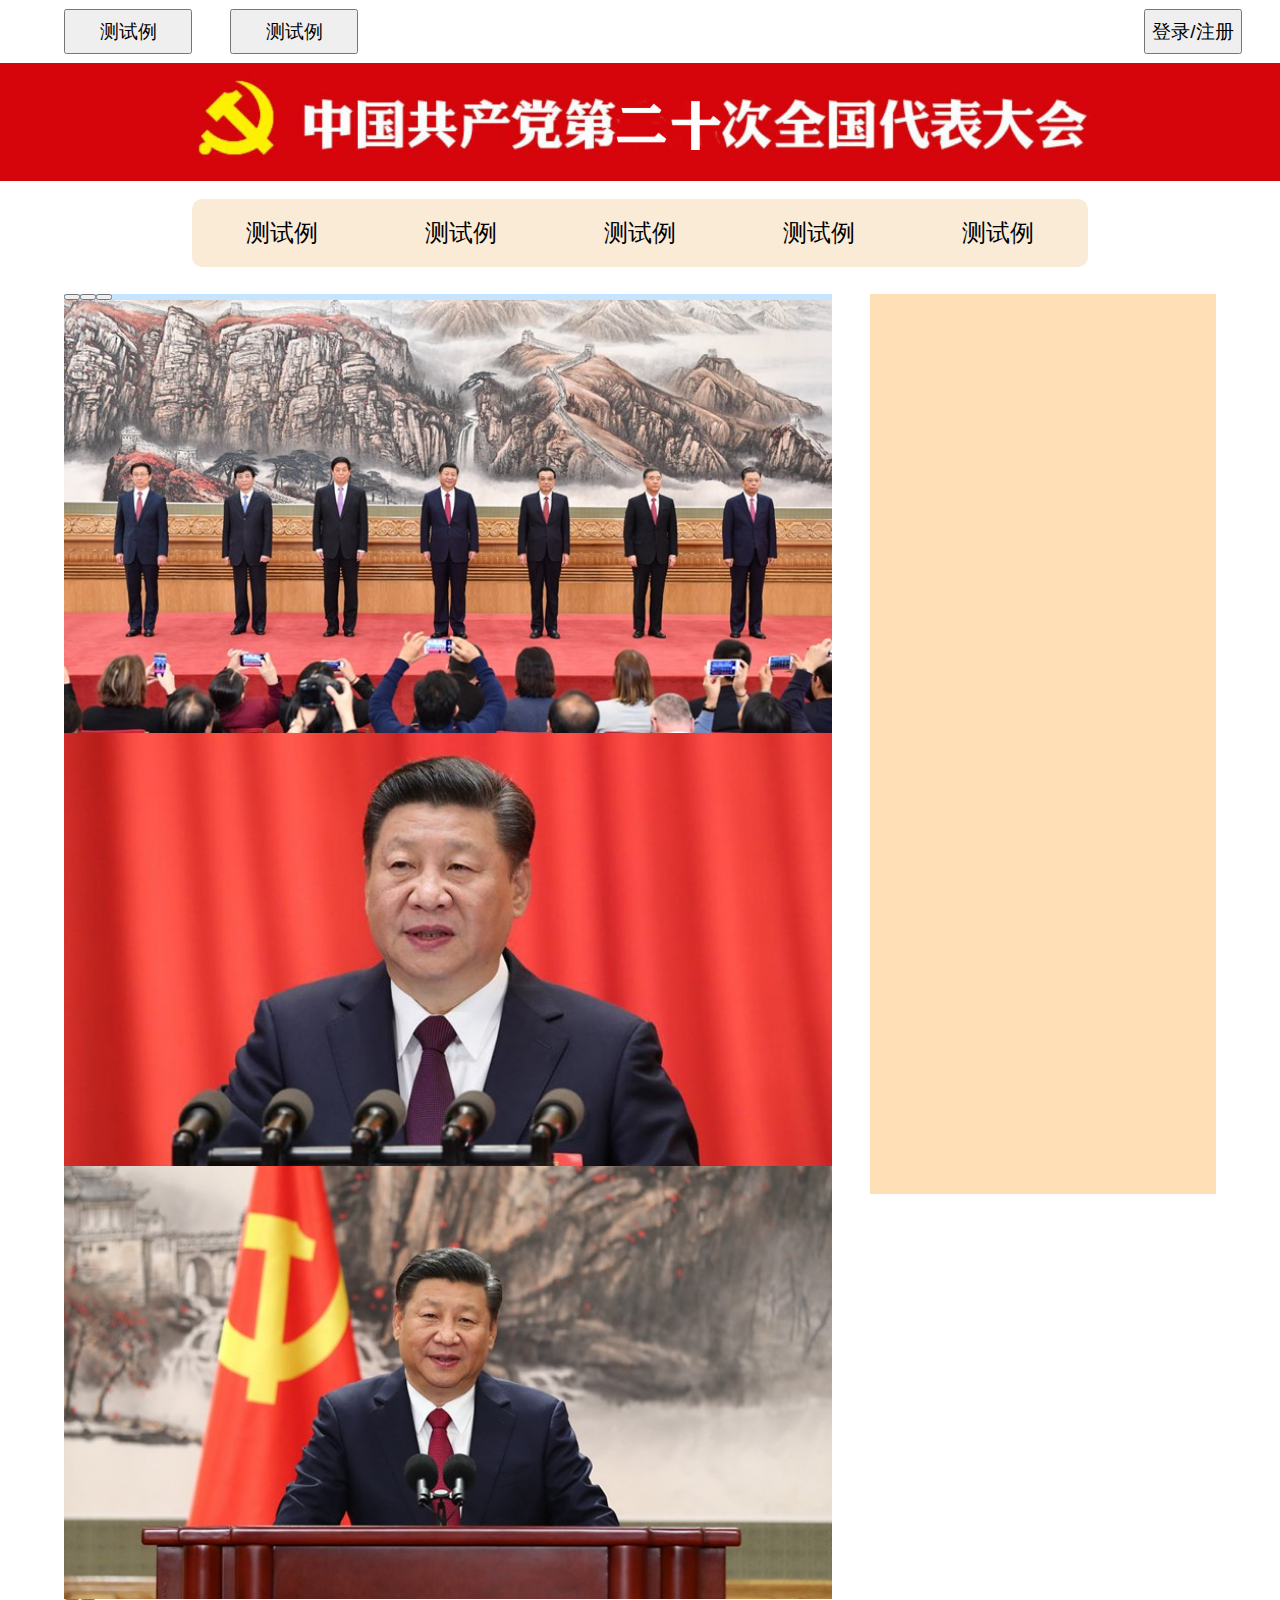
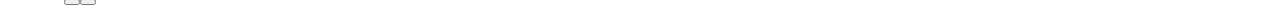
==== index/index.html @ f40097f2 "添加Bootstrap5的轮播图" ====
<!DOCTYPE html>
<html lang="en">

<head>
  <meta charset="UTF-8">
  <meta http-equiv="X-UA-Compatible" content="IE=edge">
  <meta name="viewport" content="width=device-width, initial-scale=1.0">
  <title>喜迎二十大</title>
  <link rel="stylesheet" href="../index/index.css">
  <!-- Bootstrap5 -->
  <link href="https://cdn.staticfile.org/twitter-bootstrap/5.1.1/css/bootstrap.min.css" rel="stylesheet">
  <script src="https://cdn.staticfile.org/twitter-bootstrap/5.1.1/js/bootstrap.bundle.min.js"></script>
</head>

<body>
  <div class="navigationContainer">
    <button>测试例</button>
    <button>测试例</button>
    <button id="toLogin">登录/注册</button>
  </div>

  <div class="headContainer">
    <img src="../image/素材12.jpg">
  </div>

  <div class="indexContainer">
    <div class="indexGrid center">
      <!-- 检索字段 -->
      <div id="jump1">测试例</div>
      <div id="jump2">测试例</div>
      <div id="jump3">测试例</div>
      <div id="jump4">测试例</div>
      <div id="jump5">测试例</div>
    </div>
  </div>

  <!-- 左侧大容器 -->
  <div class="leftContainer">
    <div class="leftCarouselImgBox">
      <!-- 轮播 -->
      <div id="demo" class="carousel slide" data-bs-ride="carousel">
        <!-- 指示符 -->
        <div class="carousel-indicators">
          <button type="button" data-bs-target="#demo" data-bs-slide-to="0" class="active"></button>
          <button type="button" data-bs-target="#demo" data-bs-slide-to="1"></button>
          <button type="button" data-bs-target="#demo" data-bs-slide-to="2"></button>
        </div>
        <!-- 轮播图片 -->
        <div class="carousel-inner">
          <div class="carousel-item active">
            <img src="../image/素材2.jpg" class="d-block" style="width:100%">
          </div>
          <div class="carousel-item">
            <img src="../image/素材1.jpg" class="d-block" style="width:100%">
          </div>
          <div class="carousel-item">
            <img src="../image/素材3.jpg" class="d-block" style="width:100%">
          </div>
        </div>
        <!-- 左右切换按钮 -->
        <button class="carousel-control-prev" type="button" data-bs-target="#demo" data-bs-slide="prev">
          <span class="carousel-control-prev-icon"></span>
        </button>
        <button class="carousel-control-next" type="button" data-bs-target="#demo" data-bs-slide="next">
          <span class="carousel-control-next-icon"></span>
        </button>
      </div>
    </div>
  </div>

  <!-- 右侧大容器 -->
  <div class="rightContainer">
  </div>
  <script src="../index/index.js"></script>
</body>

</html>
---- index/index.css ----
/* 去除网页原来边距 */
body {
  margin: 0px;
  font-size: 0px;
}

.center {
  display: grid;
  /*网格布局*/
  place-items: center;
  /*水平及垂直居中的简写*/
}

@media screen and (min-width:481px) {

  /*桌面浏览器所显示的网页CSS*/
  /* 导航栏容器样式 */
  .navigationContainer {
    display: inline-block;
    background-color: rgb(255, 255, 255);
    min-height: 7vh;
    width: 100vw;
  }

  .navigationContainer button:nth-child(1) {
    width: 10vw;
    min-height: 5vh;
    font-size: 1.2rem;
    margin-left: 5vw;
    margin-top: 1vh;
    margin-bottom: 1vh;
  }

  .navigationContainer button:nth-child(2) {
    width: 10vw;
    min-height: 5vh;
    font-size: 1.2rem;
    margin-left: 3vw;
    margin-top: 1vh;
    margin-bottom: 1vh;
  }

  .navigationContainer button:nth-child(3) {
    width: auto;
    min-height: 5vh;
    float: right;
    font-size: 1.2rem;
    margin-right: 3vw;
    margin-top: 1vh;
    margin-bottom: 1vh;
  }

  /* 头部容器样式 */
  .headContainer {
    display: inline-block;
    height: auto;
    width: 100vw;
  }

  .headContainer img {
    width: 100%;
    height: auto;
  }

  /* 检索表容器样式 */
  .indexContainer {
    display: block;
    box-sizing: border-box;
    background-color: rgb(255, 255, 255);
    height: auto;
    width: 100vw;
    padding-left: 15vw;
    padding-right: 15vw;
    padding-top: 2vh;
    padding-bottom: 3vh;
    /* 内边距 */
  }

  .indexContainer>div {
    background-color: antiquewhite;
    border-radius: 10px;
    width: 100%;
    height: 100%;
    padding-top: 2vh;
    padding-bottom: 2vh;
  }

  /* 左侧大容器 */
  .leftContainer {
    display: inline-block;
    position: absolute;
    background-color: rgb(255, 223, 182);
    height: 100vh;
    width: 60vw;
    margin-left: 5vw;
  }

  /* 左侧轮播图盒子 */
  .leftCarouselImgBox {
    background-color: rgb(197, 228, 255);
    /* 16:9 */
    width: 60vw;
    height: 33.75vw;
  }

  /* 右侧大容器 */
  .rightContainer {
    display: inline-block;
    float: right;
    background-color: rgb(255, 223, 182);
    height: 100vh;
    width: 27vw;
    margin-left: 3vw;
    margin-right: 5vw;
  }

  /* 宫格布局 */
  .indexGrid {
    display: grid;
    grid-template-columns: repeat(5, 1fr);
    grid-gap: 0vw;
    justify-content: center;
  }

  .indexGrid>div {
    font-size: 1.5rem;
  }

  .indexGrid>div:hover {
    text-decoration: underline;
    color: rgb(255, 67, 67);
  }
}



@media screen and (max-width:480px) {

  /*手机端浏览器所显示的网页CSS*/
  .navigationContainer {
    display: inline-block;
    background-color: rgb(255, 255, 255);
    height: 6vh;
    /* vh = view height */
    /* 视高 */
    width: 100vw;
    /* vw = view width */
    /* 视宽 */
  }

  .navigationContainer button:nth-child(1) {
    width: auto;
    min-height: 4vh;
    font-size: 0.6rem;
    margin-left: 2vw;
    margin-top: 1vh;
    margin-bottom: 1vh;
  }

  .navigationContainer button:nth-child(2) {
    width: auto;
    min-height: 4vh;
    font-size: 0.6rem;
    margin-left: 3vw;
    margin-top: 1vh;
    margin-bottom: 1vh;
  }

  .navigationContainer button:nth-child(3) {
    width: auto;
    min-height: 4vh;
    float: right;
    font-size: 0.6rem;
    margin-right: 3vw;
    margin-top: 1vh;
    margin-bottom: 1vh;
  }

  /* 头部容器样式 */
  .headContainer {
    display: inline-block;
    background-color: red;
    height: auto;
    width: 100vw;
  }

  .headContainer img {
    max-width: 100%;
    height: auto;
  }

  /* 检索表容器样式 */
  .indexContainer {
    display: block;
    box-sizing: border-box;
    background-color: rgb(255, 255, 255);
    height: auto;
    width: 100vw;
    padding-left: 0vw;
    padding-right: 0vw;
    padding-top: 1vh;
    padding-bottom: 1vh;
    /* 内边距 */
  }

  /* 左侧大容器 */
  .leftContainer {
    display: inline-block;
    background-color: rgb(255, 223, 182);
    height: 100vh;
    width: 100vw;
    margin-left: 0vw;
  }

  /* 左侧轮播图盒子 */
  .leftCarouselImgBox {
    background-color: rgb(197, 228, 255);
    /* 16:9 */
    width: 100vw;
    height: 56.25vw;
  }

  /* 右侧大容器 */
  .rightContainer {
    display: inline-block;
    background-color: rgb(255, 204, 137);
    height: 100vh;
    width: 100vw;
    margin-left: 0vw;
    margin-right: 0vw;
  }

  .indexContainer>div {
    background-color: antiquewhite;
    width: 100%;
    height: 100%;
    padding-top: 2vh;
    padding-bottom: 2vh;
  }

  /* 宫格布局 */
  .indexGrid {
    display: grid;
    grid-template-columns: repeat(5, 1fr);
    grid-gap: 0vw;
    justify-content: center;
  }

  .indexGrid>div {
    font-size: 0.8rem;
  }

  .indexGrid>div:hover {
    text-decoration: underline;
    color: rgb(255, 67, 67);
  }
}
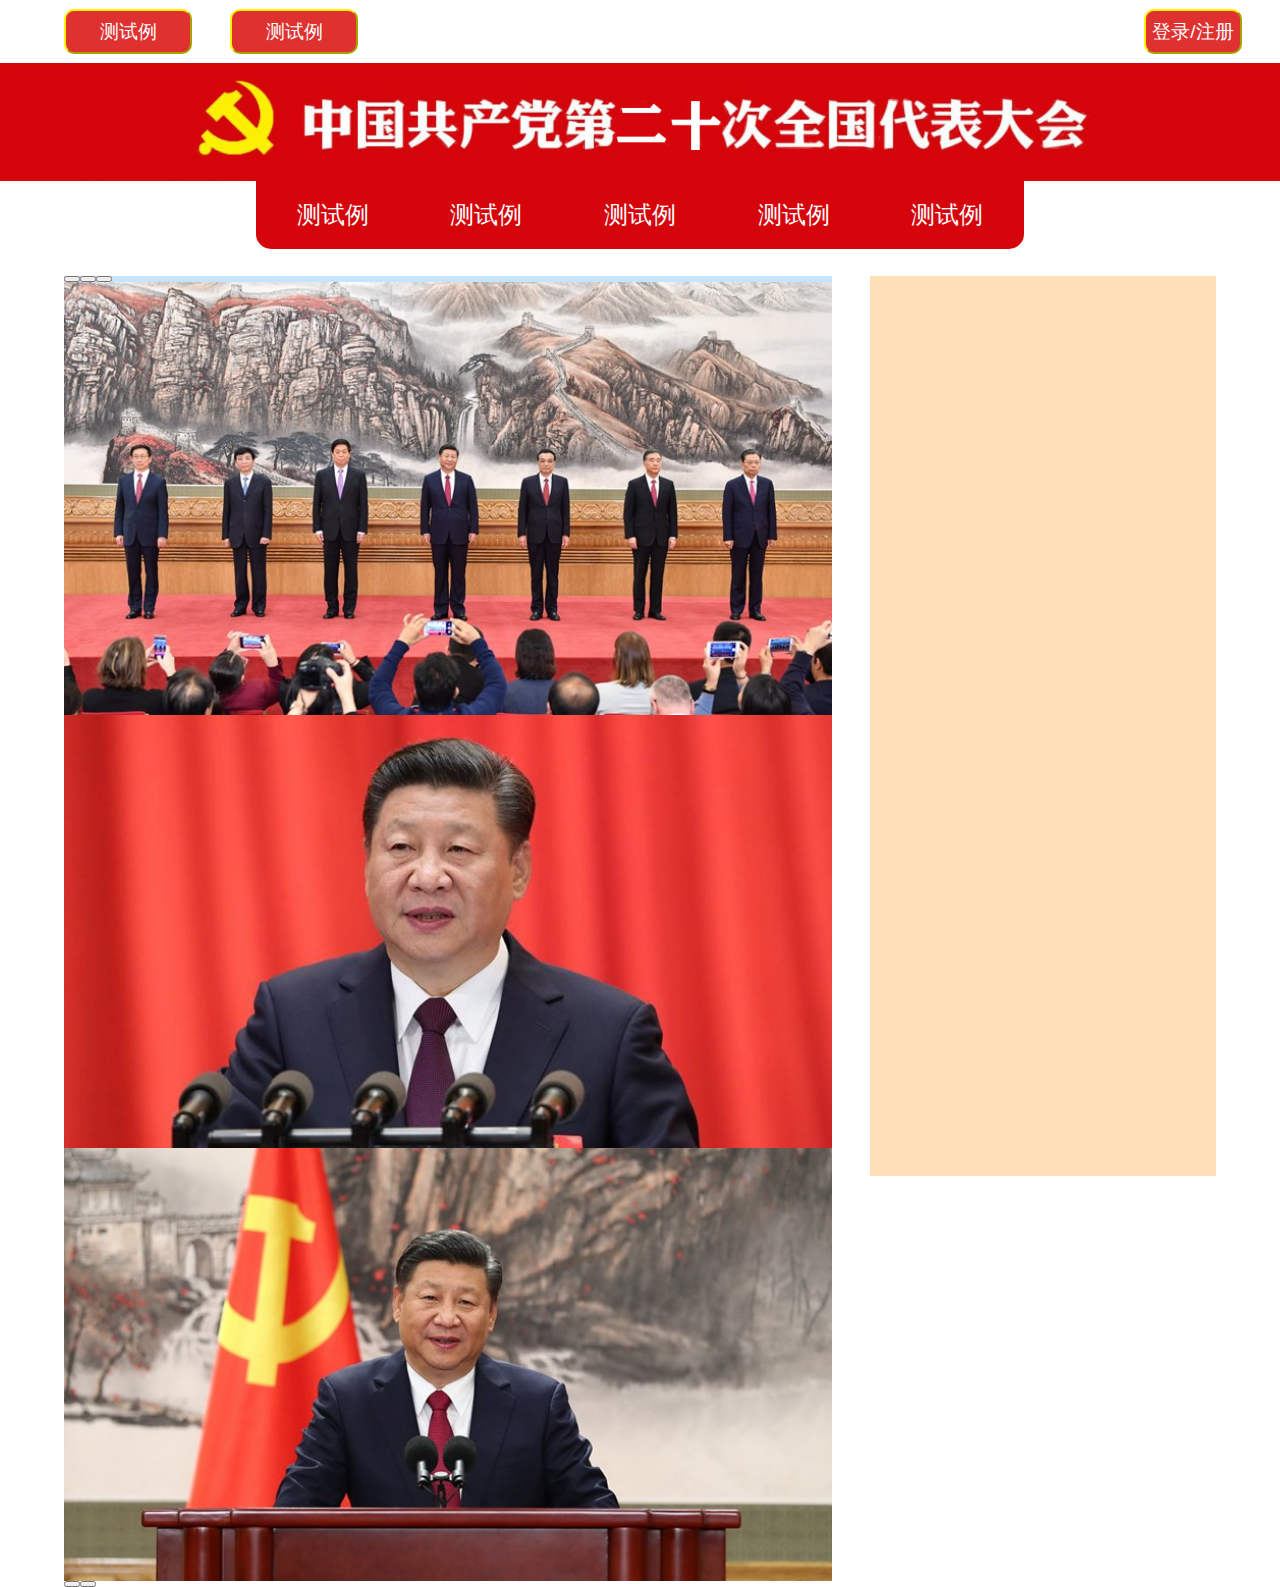
==== commit 84b08b67: "增加了css样式" ====
--- a/index/index.html
+++ b/index/index.html
@@ -66,6 +66,7 @@
         </button>
       </div>
     </div>
+    
   </div>
 
   <!-- 右侧大容器 -->
--- a/index/index.css
+++ b/index/index.css
@@ -29,6 +29,19 @@
     margin-left: 5vw;
     margin-top: 1vh;
     margin-bottom: 1vh;
+    background-color: rgb(224, 49, 49);
+    border-color: #fdf200;
+    border-radius: 10px;
+    color: rgb(255, 255, 255);
+    transition: 0.3s;
+  }
+
+  .navigationContainer button:nth-child(1):hover {
+    background-color: rgb(255, 248, 230);
+    border-color: #b0b0b0;
+    color: rgb(0, 0, 0);
+    transition: 0.3s;
+    transform: scale(1.1);
   }
 
   .navigationContainer button:nth-child(2) {
@@ -38,6 +51,19 @@
     margin-left: 3vw;
     margin-top: 1vh;
     margin-bottom: 1vh;
+    background-color: rgb(224, 49, 49);
+    border-color: #fdf200;
+    border-radius: 10px;
+    color: rgb(255, 255, 255);
+    transition: 0.3s;
+  }
+
+  .navigationContainer button:nth-child(2):hover {
+    background-color: rgb(255, 248, 230);
+    border-color: #b0b0b0;
+    color: rgb(0, 0, 0);
+    transition: 0.3s;
+    transform: scale(1.1);
   }
 
   .navigationContainer button:nth-child(3) {
@@ -48,6 +74,19 @@
     margin-right: 3vw;
     margin-top: 1vh;
     margin-bottom: 1vh;
+    background-color: rgb(224, 49, 49);
+    border-color: #fdf200;
+    border-radius: 10px;
+    color: rgb(255, 255, 255);
+    transition: 0.3s;
+  }
+
+  .navigationContainer button:nth-child(3):hover {
+    background-color: rgb(202, 244, 255);
+    border-color: #b0b0b0;
+    color: rgb(0, 0, 0);
+    transition: 0.3s;
+    transform: scale(1.2);
   }
 
   /* 头部容器样式 */
@@ -69,16 +108,17 @@
     background-color: rgb(255, 255, 255);
     height: auto;
     width: 100vw;
-    padding-left: 15vw;
-    padding-right: 15vw;
-    padding-top: 2vh;
+    padding-left: 20vw;
+    padding-right: 20vw;
+    padding-top: 0vh;
     padding-bottom: 3vh;
     /* 内边距 */
   }
 
   .indexContainer>div {
-    background-color: antiquewhite;
-    border-radius: 10px;
+    background-color: #d6050b;
+    border-bottom-left-radius: 15px;
+    border-bottom-right-radius: 15px;
     width: 100%;
     height: 100%;
     padding-top: 2vh;
@@ -105,7 +145,7 @@
 
   /* 右侧大容器 */
   .rightContainer {
-    display: inline-block;
+    display: block;
     float: right;
     background-color: rgb(255, 223, 182);
     height: 100vh;
@@ -124,11 +164,14 @@
 
   .indexGrid>div {
     font-size: 1.5rem;
+    transition: 0.4s;
+    color: white;
   }
 
   .indexGrid>div:hover {
     text-decoration: underline;
-    color: rgb(255, 67, 67);
+    transition: 0.2s;
+    transform: scale(1.2);
   }
 }
 
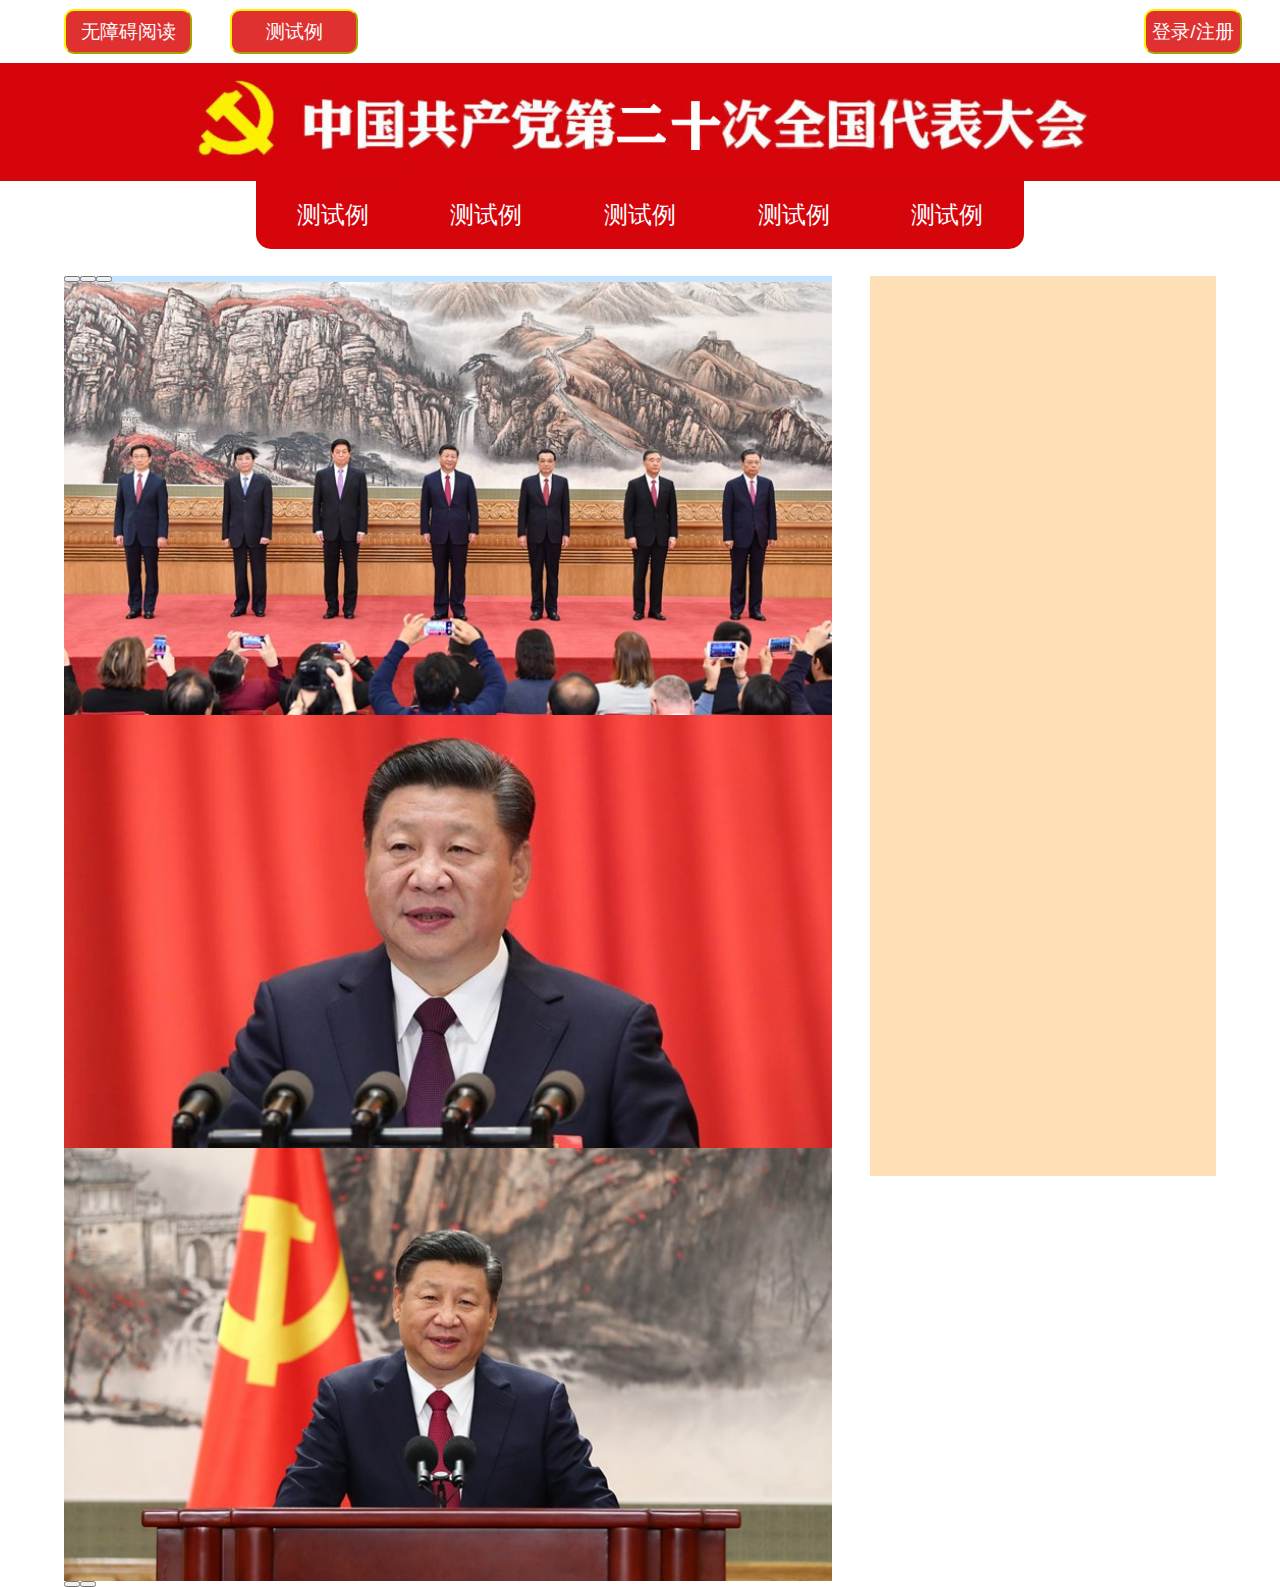
==== commit 3a538a91: "增加无障碍阅读模块" ====
--- a/index/index.html
+++ b/index/index.html
@@ -14,8 +14,8 @@
 
 <body>
   <div class="navigationContainer">
-    <button>测试例</button>
-    <button>测试例</button>
+    <button id="changeText">无障碍阅读</button>
+    <button id="Text">测试例</button>
     <button id="toLogin">登录/注册</button>
   </div>
 
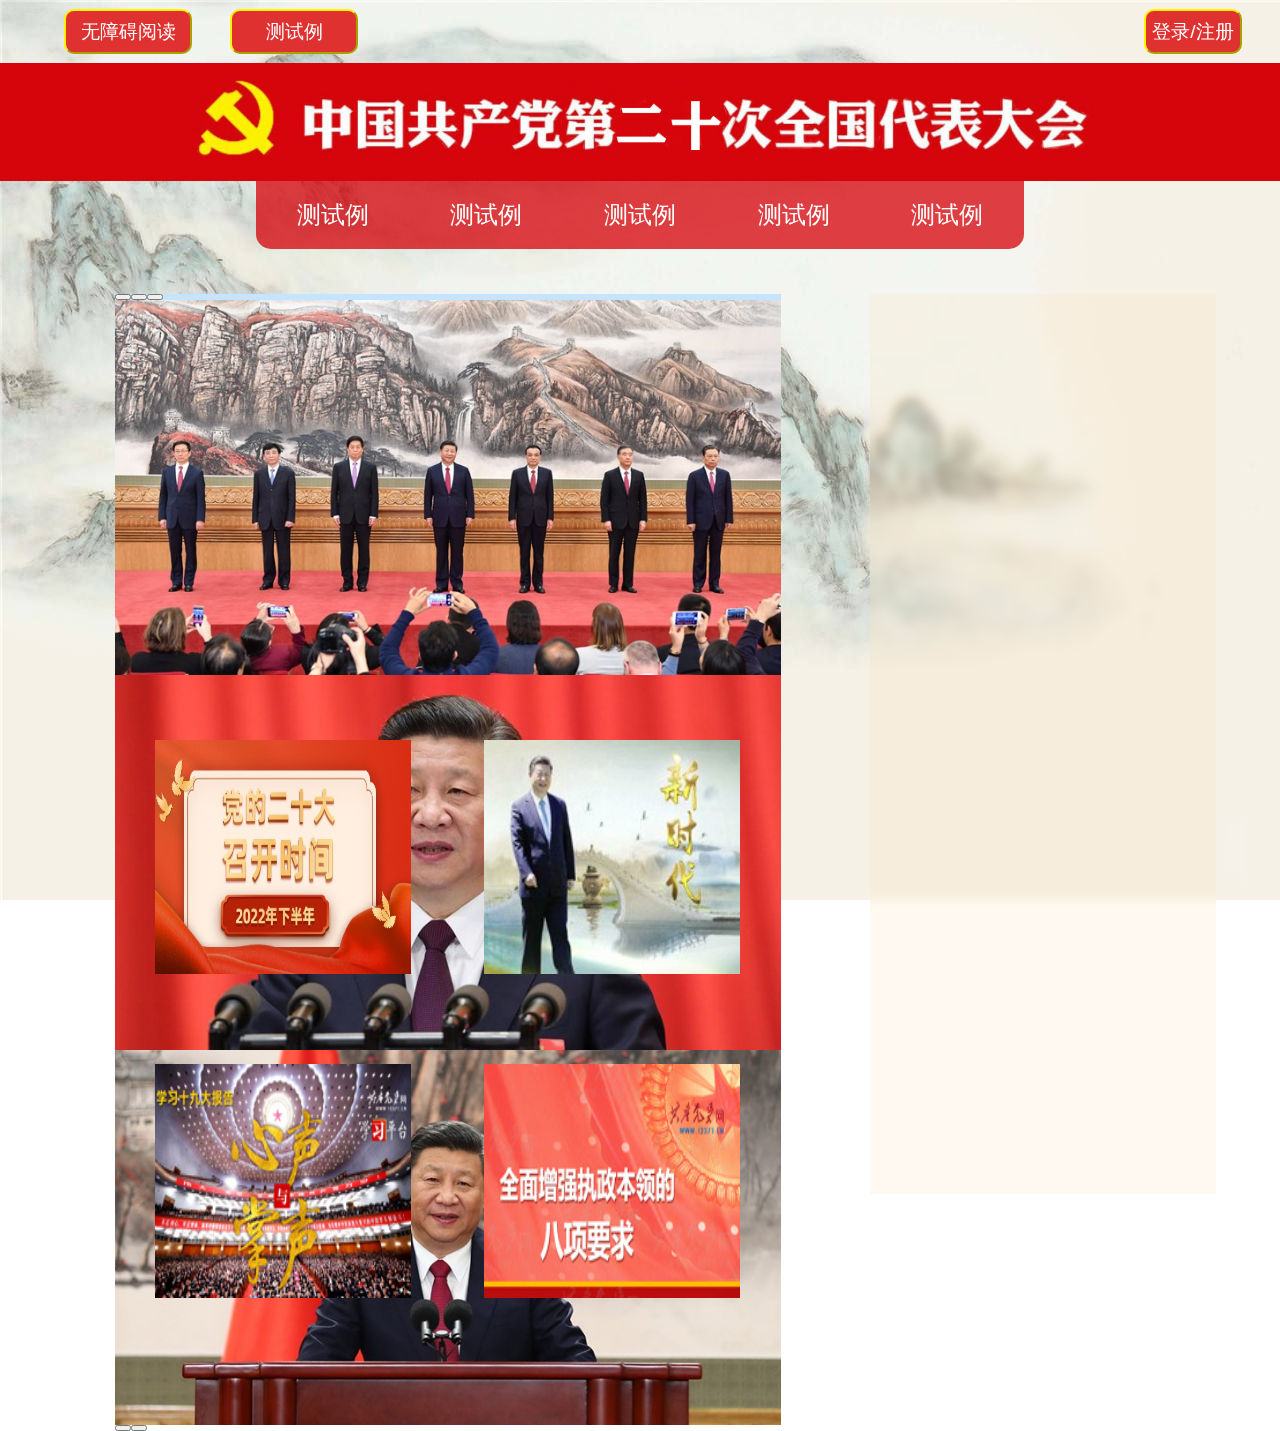
==== commit 1e3646c6: "完善版块内容" ====
--- a/index/index.html
+++ b/index/index.html
@@ -13,6 +13,8 @@
 </head>
 
 <body>
+  <!-- 背景图 -->
+  <div class="background-image"></div>
   <div class="navigationContainer">
     <button id="changeText">无障碍阅读</button>
     <button id="Text">测试例</button>
@@ -66,7 +68,15 @@
         </button>
       </div>
     </div>
-    
+
+    <div class="imgBox" style="background-image: url(../image/素材6.jpg)">
+    </div>
+    <div class="imgBox" style="background-image: url(../image/素材7.jpg)">
+    </div>
+    <div class="imgBox" style="background-image: url(../image/素材8.jpg)">
+    </div>
+    <div class="imgBox" style="background-image: url(../image/素材9.jpg)">
+    </div>
   </div>
 
   <!-- 右侧大容器 -->
--- a/index/index.css
+++ b/index/index.css
@@ -13,11 +13,19 @@
 
 @media screen and (min-width:481px) {
 
+  .background-image {
+    position: fixed;
+    width: 100%;
+    height: 100%;
+    z-index: -2;
+    background-image: url(../image/背景素材1.jpg);
+  }
+
   /*桌面浏览器所显示的网页CSS*/
   /* 导航栏容器样式 */
   .navigationContainer {
     display: inline-block;
-    background-color: rgb(255, 255, 255);
+    background-color: rgba(255, 255, 255, 0);
     min-height: 7vh;
     width: 100vw;
   }
@@ -105,18 +113,18 @@
   .indexContainer {
     display: block;
     box-sizing: border-box;
-    background-color: rgb(255, 255, 255);
+    background-color: rgba(255, 255, 255, 0);
     height: auto;
     width: 100vw;
     padding-left: 20vw;
     padding-right: 20vw;
     padding-top: 0vh;
-    padding-bottom: 3vh;
+    padding-bottom: 5vh;
     /* 内边距 */
   }
 
   .indexContainer>div {
-    background-color: #d6050b;
+    background-color: #d6050cc3;
     border-bottom-left-radius: 15px;
     border-bottom-right-radius: 15px;
     width: 100%;
@@ -129,29 +137,49 @@
   .leftContainer {
     display: inline-block;
     position: absolute;
-    background-color: rgb(255, 223, 182);
+    background-color: rgba(255, 223, 182, 0);
     height: 100vh;
-    width: 60vw;
-    margin-left: 5vw;
+    width: 52vw;
+    margin-left: 9vw;
+  }
+
+  /* 小图片盒子 */
+  .imgBox {
+    display: inline-block;
+    box-sizing: border-box;
+    background-size: 20vw 26vh;
+    width: 20vw;
+    height: 26vh;
+    margin-left: 3.1vw;
+    margin-right: 2.6vw;
+    margin-top: 8vh;
+    margin-bottom: 2vh;
+    transition: 0.3s;
+  }
+
+  .imgBox:hover {
+    transition: 0.3s;
+    transform: scale(1.15);
   }
 
   /* 左侧轮播图盒子 */
   .leftCarouselImgBox {
     background-color: rgb(197, 228, 255);
     /* 16:9 */
-    width: 60vw;
-    height: 33.75vw;
+    width: 52vw;
+    height: 29.25vw;
   }
 
   /* 右侧大容器 */
   .rightContainer {
     display: block;
     float: right;
-    background-color: rgb(255, 223, 182);
+    background-color: rgba(255, 223, 182, 0.196);
     height: 100vh;
     width: 27vw;
-    margin-left: 3vw;
+    margin-left: 5vw;
     margin-right: 5vw;
+    backdrop-filter: blur(5px);
   }
 
   /* 宫格布局 */
@@ -257,7 +285,6 @@
 
   /* 左侧轮播图盒子 */
   .leftCarouselImgBox {
-    background-color: rgb(197, 228, 255);
     /* 16:9 */
     width: 100vw;
     height: 56.25vw;
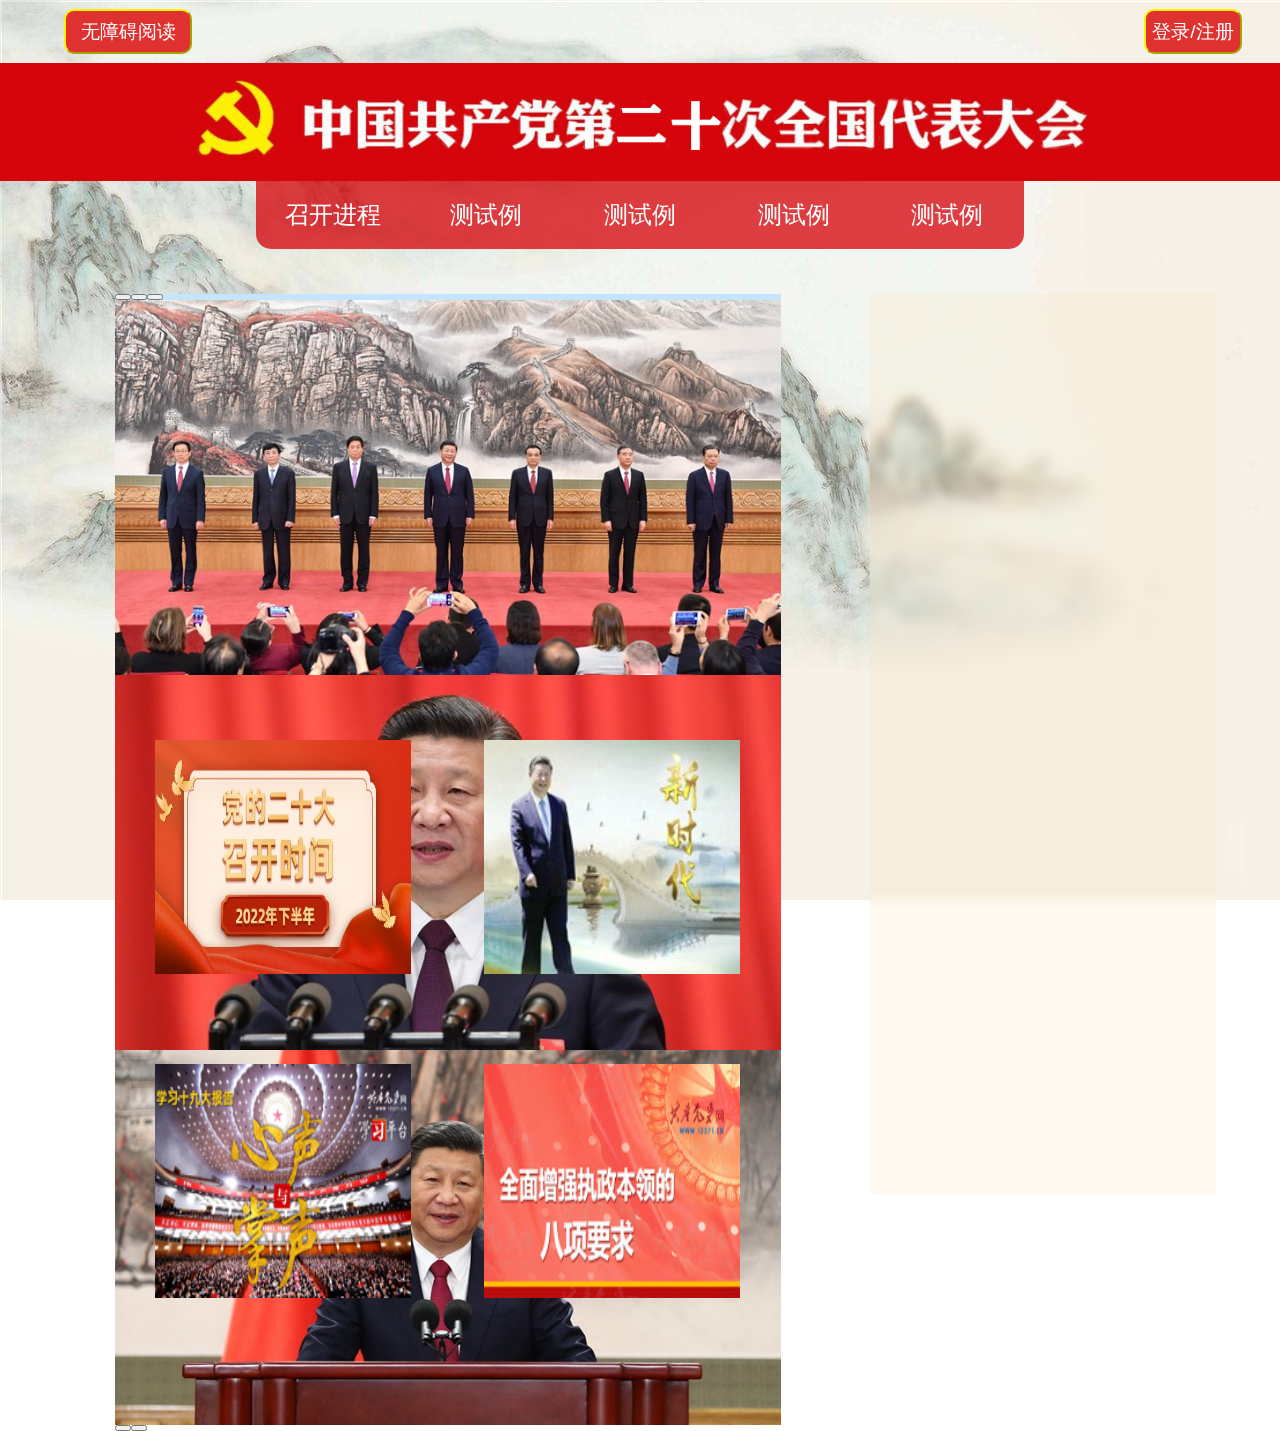
==== commit 4da72d7b: "调整" ====
--- a/index/index.html
+++ b/index/index.html
@@ -17,7 +17,6 @@
   <div class="background-image"></div>
   <div class="navigationContainer">
     <button id="changeText">无障碍阅读</button>
-    <button id="Text">测试例</button>
     <button id="toLogin">登录/注册</button>
   </div>
 
@@ -28,7 +27,7 @@
   <div class="indexContainer">
     <div class="indexGrid center">
       <!-- 检索字段 -->
-      <div id="jump1">测试例</div>
+      <div id="jump-Conveningprocess">召开进程</div>
       <div id="jump2">测试例</div>
       <div id="jump3">测试例</div>
       <div id="jump4">测试例</div>
--- a/index/index.css
+++ b/index/index.css
@@ -53,28 +53,6 @@
   }
 
   .navigationContainer button:nth-child(2) {
-    width: 10vw;
-    min-height: 5vh;
-    font-size: 1.2rem;
-    margin-left: 3vw;
-    margin-top: 1vh;
-    margin-bottom: 1vh;
-    background-color: rgb(224, 49, 49);
-    border-color: #fdf200;
-    border-radius: 10px;
-    color: rgb(255, 255, 255);
-    transition: 0.3s;
-  }
-
-  .navigationContainer button:nth-child(2):hover {
-    background-color: rgb(255, 248, 230);
-    border-color: #b0b0b0;
-    color: rgb(0, 0, 0);
-    transition: 0.3s;
-    transform: scale(1.1);
-  }
-
-  .navigationContainer button:nth-child(3) {
     width: auto;
     min-height: 5vh;
     float: right;
@@ -89,7 +67,7 @@
     transition: 0.3s;
   }
 
-  .navigationContainer button:nth-child(3):hover {
+  .navigationContainer button:nth-child(2):hover {
     background-color: rgb(202, 244, 255);
     border-color: #b0b0b0;
     color: rgb(0, 0, 0);
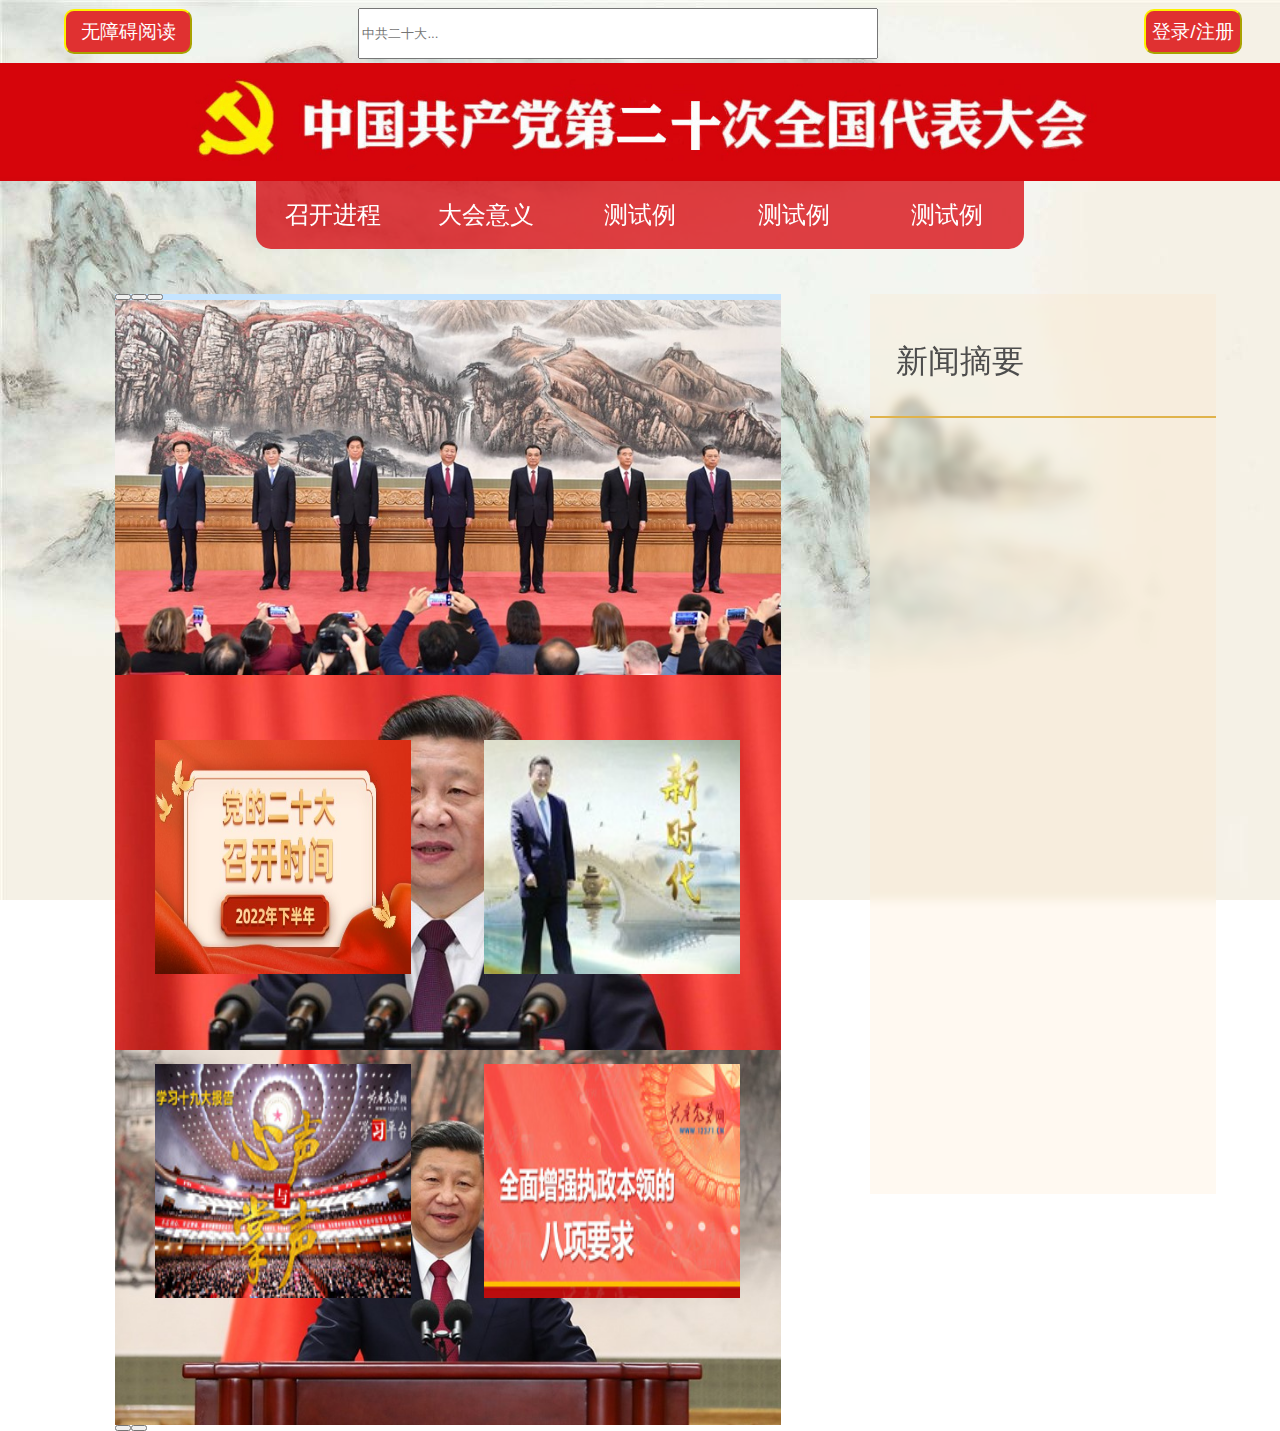
==== commit 93a1c80e: "debug" ====
--- a/index/index.html
+++ b/index/index.html
@@ -17,6 +17,7 @@
   <div class="background-image"></div>
   <div class="navigationContainer">
     <button id="changeText">无障碍阅读</button>
+    <input type="text" placeholder="中共二十大...">
     <button id="toLogin">登录/注册</button>
   </div>
 
@@ -27,8 +28,8 @@
   <div class="indexContainer">
     <div class="indexGrid center">
       <!-- 检索字段 -->
-      <div id="jump-Conveningprocess">召开进程</div>
-      <div id="jump2">测试例</div>
+      <div id="jump-ConveningProcess">召开进程</div>
+      <div id="jump-ConferenceSignificance">大会意义</div>
       <div id="jump3">测试例</div>
       <div id="jump4">测试例</div>
       <div id="jump5">测试例</div>
@@ -80,6 +81,11 @@
 
   <!-- 右侧大容器 -->
   <div class="rightContainer">
+    <div class="newsHead">
+      <p>新闻摘要</p>
+    </div>
+
+    <div class="splitLine"></div>
   </div>
   <script src="../index/index.js"></script>
 </body>
--- a/index/index.css
+++ b/index/index.css
@@ -30,6 +30,13 @@
     width: 100vw;
   }
 
+  .navigationContainer input {
+    display: inline-block;
+    margin-left: 13vw;
+    width: 40vw;
+    height: 5vh;
+  }
+
   .navigationContainer button:nth-child(1) {
     width: 10vw;
     min-height: 5vh;
@@ -52,7 +59,7 @@
     transform: scale(1.1);
   }
 
-  .navigationContainer button:nth-child(2) {
+  .navigationContainer button:nth-child(3) {
     width: auto;
     min-height: 5vh;
     float: right;
@@ -67,7 +74,7 @@
     transition: 0.3s;
   }
 
-  .navigationContainer button:nth-child(2):hover {
+  .navigationContainer button:nth-child(3):hover {
     background-color: rgb(202, 244, 255);
     border-color: #b0b0b0;
     color: rgb(0, 0, 0);
@@ -160,6 +167,28 @@
     backdrop-filter: blur(5px);
   }
 
+  .newsHead {
+    display: inline-block;
+    box-sizing: border-box;
+    width: 100%;
+    height: auto;
+    padding-top: 1.5vh;
+    padding-left: 2vw;
+  }
+
+  .newsHead p {
+    font-size: 2rem;
+    color: rgb(77, 77, 77);
+    font-family: 宋体;
+  }
+
+  .splitLine {
+    box-sizing: border-box;
+    width: 100%;
+    height: 2px;
+    background-color: #e0b34b;
+  }
+
   /* 宫格布局 */
   .indexGrid {
     display: grid;
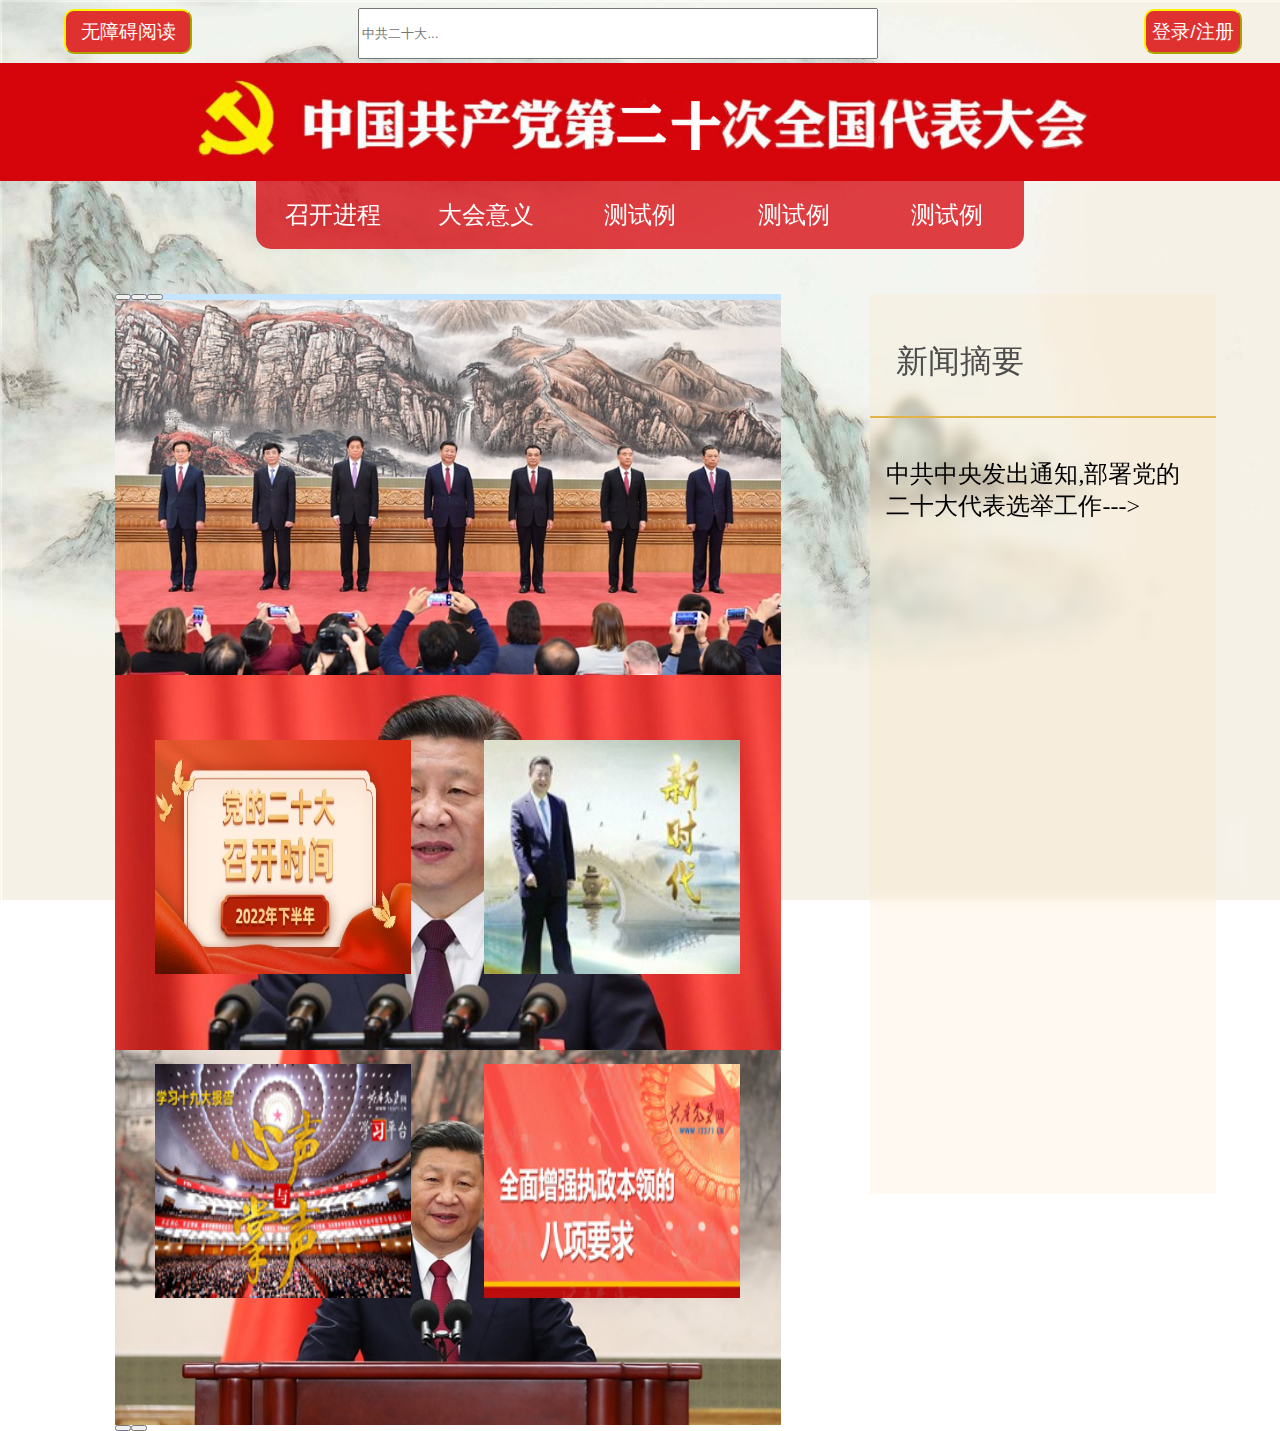
==== commit f205cba8: "debug" ====
--- a/index/index.html
+++ b/index/index.html
@@ -85,7 +85,12 @@
       <p>新闻摘要</p>
     </div>
 
+    <!-- 分割线 -->
     <div class="splitLine"></div>
+
+    <div class="newsTextBox">
+      <p id="jumpNews1">中共中央发出通知,部署党的二十大代表选举工作---></p>
+    </div>
   </div>
   <script src="../index/index.js"></script>
 </body>
--- a/index/index.css
+++ b/index/index.css
@@ -189,6 +189,27 @@
     background-color: #e0b34b;
   }
 
+  .newsTextBox {
+    display: inline-block;
+    box-sizing: border-box;
+    width: 100%;
+    height: auto;
+    padding: 1rem;
+  }
+
+  .newsTextBox p {
+    font-size: 1.5rem;
+    font-family: 黑体;
+    transition: 0.3s;
+  }
+
+  .newsTextBox p:hover {
+    text-decoration: underline;
+    color: red;
+    transition: 0.2s;
+    transform: scale(1.05);
+  }
+
   /* 宫格布局 */
   .indexGrid {
     display: grid;
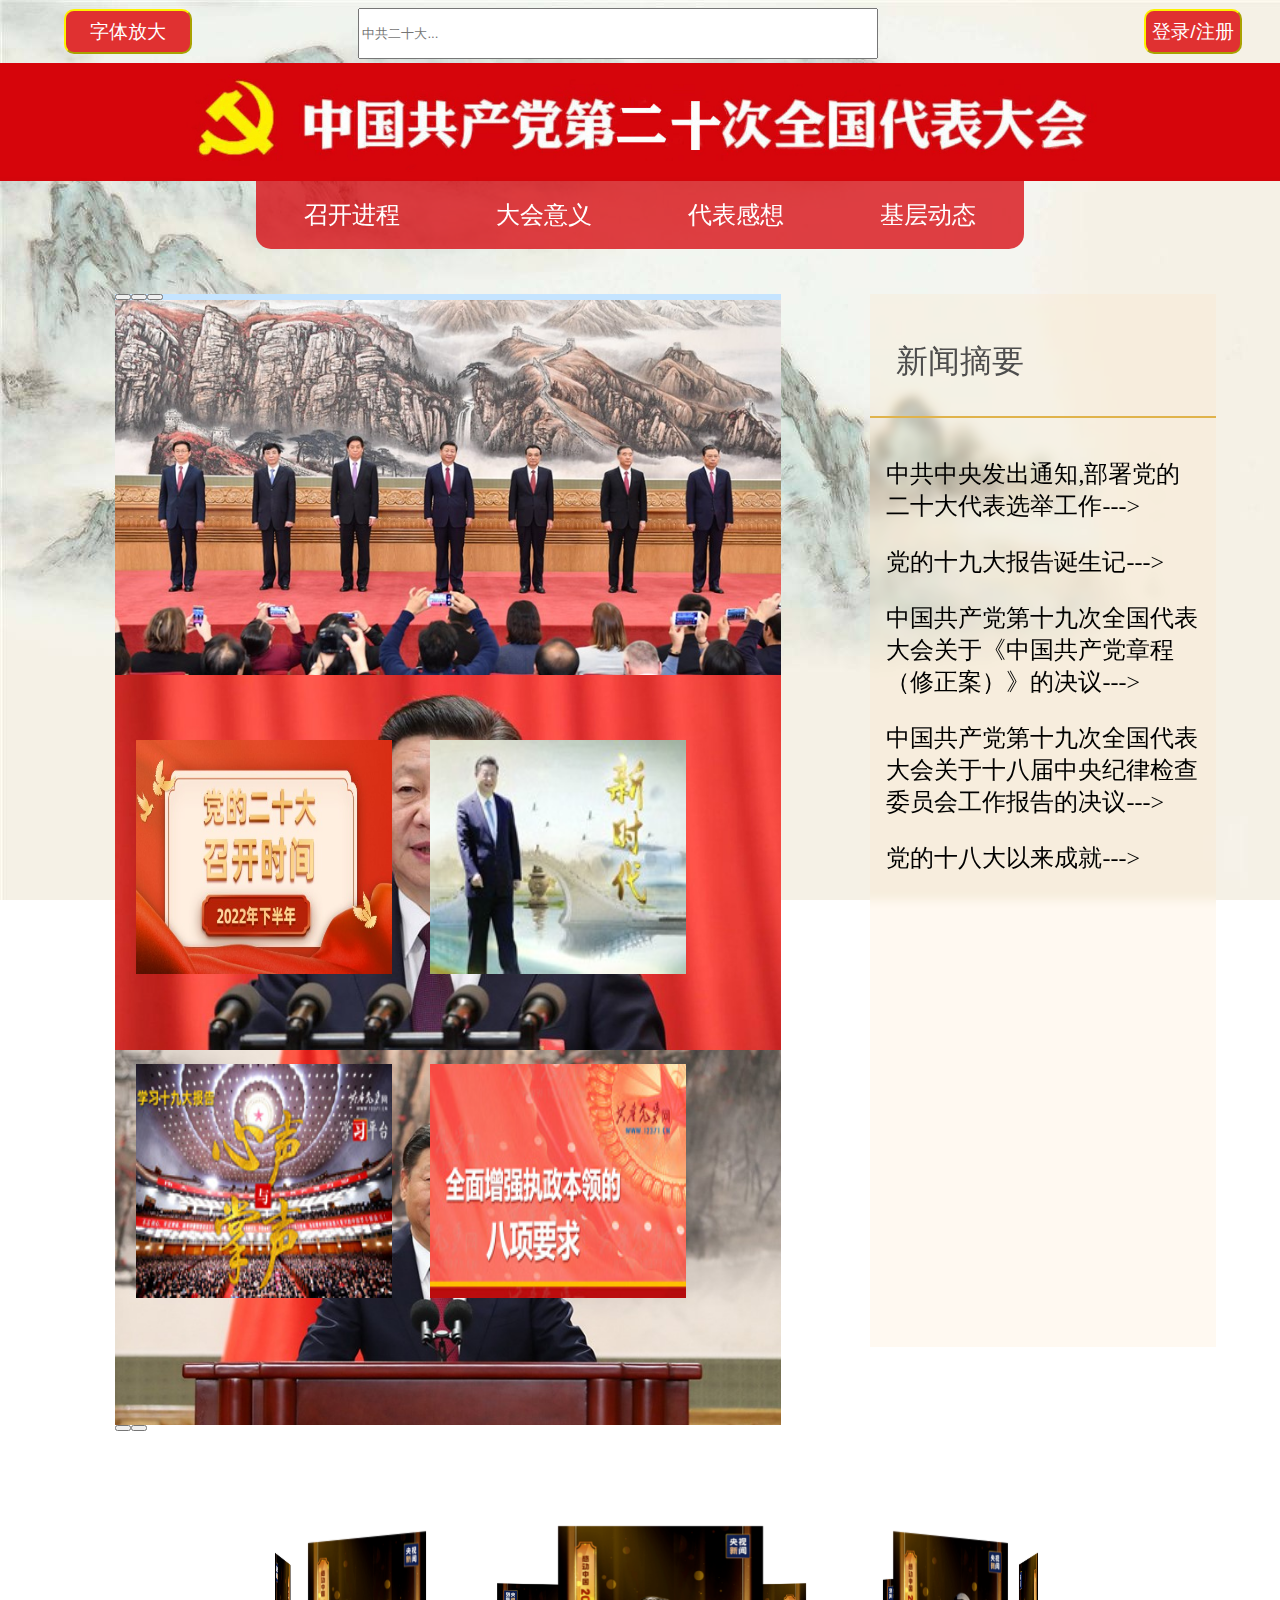
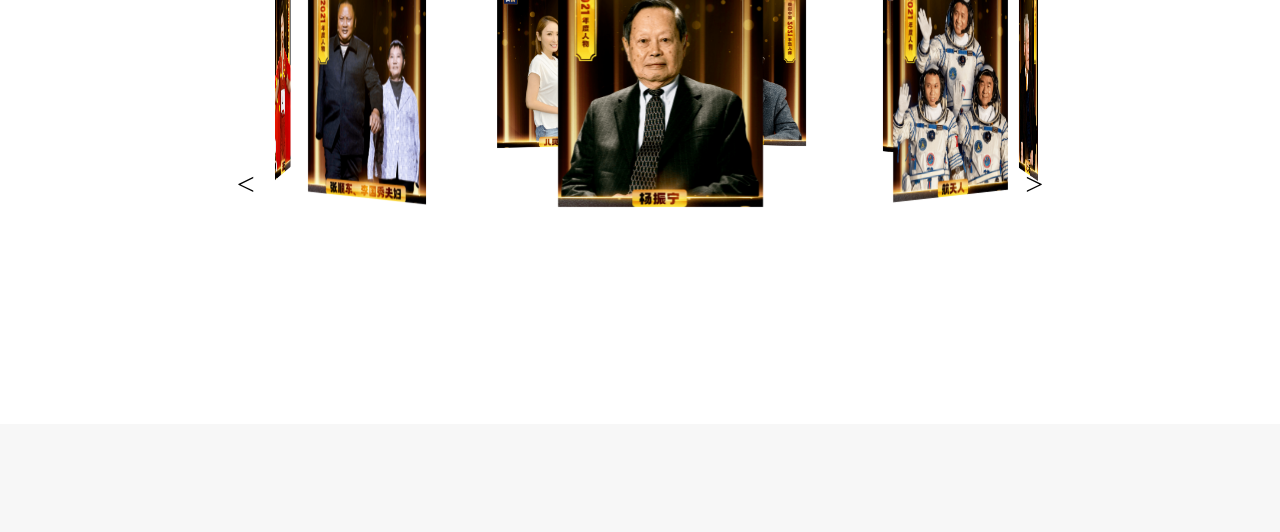
==== commit 0bc85a35: "完成PC端" ====
--- a/index/index.html
+++ b/index/index.html
@@ -16,7 +16,7 @@
   <!-- 背景图 -->
   <div class="background-image"></div>
   <div class="navigationContainer">
-    <button id="changeText">无障碍阅读</button>
+    <button id="changeText">字体放大</button>
     <input type="text" placeholder="中共二十大...">
     <button id="toLogin">登录/注册</button>
   </div>
@@ -30,9 +30,8 @@
       <!-- 检索字段 -->
       <div id="jump-ConveningProcess">召开进程</div>
       <div id="jump-ConferenceSignificance">大会意义</div>
-      <div id="jump3">测试例</div>
-      <div id="jump4">测试例</div>
-      <div id="jump5">测试例</div>
+      <div id="jump-RepresentativeFeeling">代表感想</div>
+      <div id="jump-BasesDynamic">基层动态</div>
     </div>
   </div>
 
@@ -90,9 +89,39 @@
 
     <div class="newsTextBox">
       <p id="jumpNews1">中共中央发出通知,部署党的二十大代表选举工作---></p>
+      <p id="jumpNews2">党的十九大报告诞生记---></p>
+      <p id="jumpNews3">中国共产党第十九次全国代表大会关于《中国共产党章程（修正案）》的决议---></p>
+      <p id="jumpNews4">中国共产党第十九次全国代表大会关于十八届中央纪律检查委员会工作报告的决议---></p>
+      <p id="jumpNews5">党的十八大以来成就---></p>
     </div>
+  </div>
+
+  <div class="carouselContainer">
+    <div id="carousel">
+      <figure id="spinner">
+        <img src="../image/1.jpg" alt>
+        <img src="../image/2.jpg" alt>
+        <img src="../image/3.jpg" alt>
+        <img src="../image/5.jpg" alt>
+        <img src="../image/6.jpg" alt>
+        <img src="../image/7.jpg" alt>
+        <img src="../image/8.jpg" alt>
+        <img src="../image/9.jpg" alt>
+        <img src="../image/10.jpg" alt>
+      </figure>
+    </div>
+    <span style="float:left" class="ss-icon" onclick="galleryspin('-')">&lt;</span>
+    <span style="float:right" class="ss-icon" onclick="galleryspin('')">&gt;</span>
   </div>
   <script src="../index/index.js"></script>
 </body>
 
+<footer>
+  <div class="footContainer">
+    <div class="center">
+      <br><p>制作@范挚铖 黄厚超 喻寻</p>
+      <p>联系邮箱:1485059943@qq.com</p>
+    </div>
+  </div>
+</footer>
 </html>--- a/index/index.css
+++ b/index/index.css
@@ -27,7 +27,7 @@
     display: inline-block;
     background-color: rgba(255, 255, 255, 0);
     min-height: 7vh;
-    width: 100vw;
+    width: 100%;
   }
 
   .navigationContainer input {
@@ -86,7 +86,7 @@
   .headContainer {
     display: inline-block;
     height: auto;
-    width: 100vw;
+    width: 100%;
   }
 
   .headContainer img {
@@ -100,7 +100,7 @@
     box-sizing: border-box;
     background-color: rgba(255, 255, 255, 0);
     height: auto;
-    width: 100vw;
+    width: 100%;
     padding-left: 20vw;
     padding-right: 20vw;
     padding-top: 0vh;
@@ -123,9 +123,9 @@
     display: inline-block;
     position: absolute;
     background-color: rgba(255, 223, 182, 0);
-    height: 100vh;
-    width: 52vw;
-    margin-left: 9vw;
+    height: auto;
+    width: 52%;
+    margin-left: 9%;
   }
 
   /* 小图片盒子 */
@@ -135,8 +135,8 @@
     background-size: 20vw 26vh;
     width: 20vw;
     height: 26vh;
-    margin-left: 3.1vw;
-    margin-right: 2.6vw;
+    margin-left: 3.1%;
+    margin-right: 2.6%;
     margin-top: 8vh;
     margin-bottom: 2vh;
     transition: 0.3s;
@@ -160,8 +160,8 @@
     display: block;
     float: right;
     background-color: rgba(255, 223, 182, 0.196);
-    height: 100vh;
-    width: 27vw;
+    height: 117vh;
+    width: 27%;
     margin-left: 5vw;
     margin-right: 5vw;
     backdrop-filter: blur(5px);
@@ -213,7 +213,7 @@
   /* 宫格布局 */
   .indexGrid {
     display: grid;
-    grid-template-columns: repeat(5, 1fr);
+    grid-template-columns: repeat(4, 1fr);
     grid-gap: 0vw;
     justify-content: center;
   }
@@ -228,6 +228,103 @@
     text-decoration: underline;
     transition: 0.2s;
     transform: scale(1.2);
+  }
+
+  /* 3D图片廊 */
+  .carouselContainer {
+    display: inline-block;
+    box-sizing: border-box;
+    width: 100%;
+    height: auto;
+    padding-left: 15%;
+    padding-right: 15%;
+  }
+
+  div#carousel {
+    perspective: 80rem;
+    padding-top: 20%;
+    font-size: 0;
+    margin-bottom: 3rem;
+    overflow: hidden;
+  }
+
+  figure#spinner {
+    transform-style: preserve-3d;
+    height: 50vh;
+    transform-origin: 51% 50% -31.5rem;
+    transition: 1s;
+  }
+
+  figure#spinner img {
+    width: 16vw;
+    max-width: 16vw;
+    position: absolute;
+    left: 40%;
+    transform-origin: 50% 50% -500px;
+    outline: 1px solid transparent;
+  }
+
+  figure#spinner img:nth-child(1) {
+    transform: rotateY(0deg);
+  }
+
+  figure#spinner img:nth-child(2) {
+    transform: rotateY(-40deg);
+  }
+
+  figure#spinner img:nth-child(3) {
+    transform: rotateY(-80deg);
+  }
+
+  figure#spinner img:nth-child(4) {
+    transform: rotateY(-120deg);
+  }
+
+  figure#spinner img:nth-child(5) {
+    transform: rotateY(-160deg);
+  }
+
+  figure#spinner img:nth-child(6) {
+    transform: rotateY(-200deg);
+  }
+
+  figure#spinner img:nth-child(7) {
+    transform: rotateY(-240deg);
+  }
+
+  figure#spinner img:nth-child(8) {
+    transform: rotateY(-280deg);
+  }
+
+  figure#spinner img:nth-child(9) {
+    transform: rotateY(-320deg);
+  }
+
+  div#carousel~span {
+    color: black;
+    margin: 5%;
+    display: inline-block;
+    text-decoration: none;
+    font-size: 2rem;
+    transition: 0.6s color;
+    position: relative;
+    margin-top: -15rem;
+    border-bottom: none;
+    line-height: 0;
+  }
+
+  div#carousel~span:hover {
+    color: #888;
+    cursor: pointer;
+  }
+
+  /* 页脚 */
+  .footContainer {
+    display: inline-block;
+    box-sizing: border-box;
+    width: 100%;
+    height: 12vh;
+    background-color: #f3f3f3ac;
   }
 }
 
